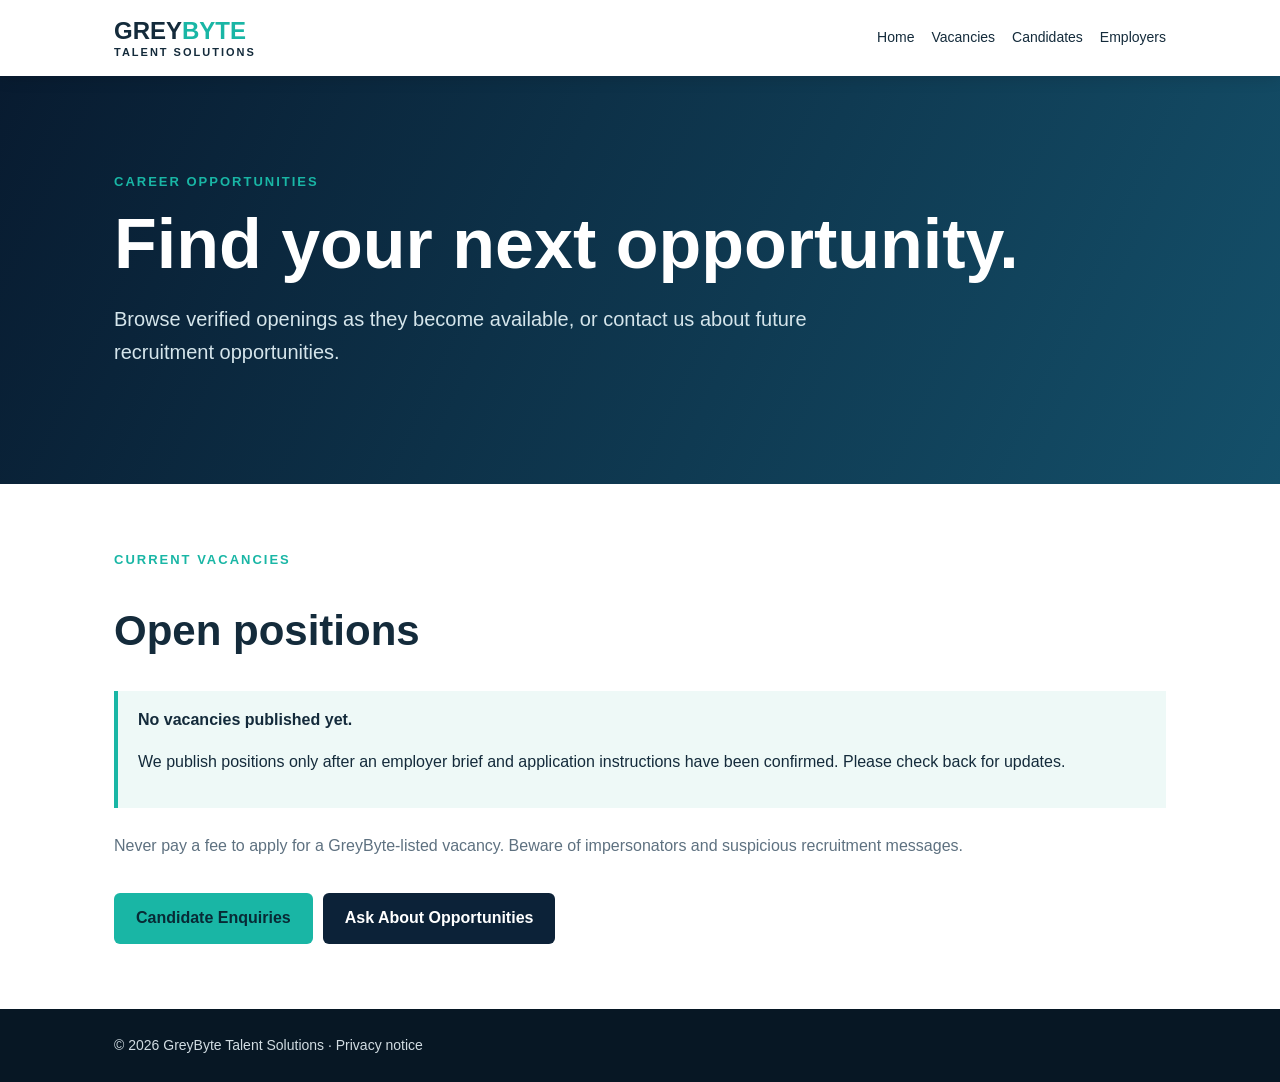
==== vacancies.html @ 1ff4c4b7 "Add files via upload" ====
<!doctype html><html lang="en"><head><meta charset="utf-8"><meta name="viewport" content="width=device-width,initial-scale=1"><meta name="description" content="Explore confirmed job vacancies and career opportunities through GreyByte Talent Solutions."><title>Vacancies | GreyByte Talent Solutions</title><link rel="stylesheet" href="styles.css"></head><body><header><nav class="wrap"><a href="index.html" class="brand">GREY<span>BYTE</span><small>TALENT SOLUTIONS</small></a><div class="links"><a href="index.html">Home</a><a href="vacancies.html" aria-current="page">Vacancies</a><a href="candidates.html">Candidates</a><a href="employers.html">Employers</a></div></nav></header><main><section class="hero"><div class="wrap"><div class="tag">Career opportunities</div><h1>Find your next opportunity.</h1><p>Browse verified openings as they become available, or contact us about future recruitment opportunities.</p></div></section><section><div class="wrap"><div class="tag">Current vacancies</div><h2>Open positions</h2><div class="notice"><strong>No vacancies published yet.</strong><p>We publish positions only after an employer brief and application instructions have been confirmed. Please check back for updates.</p></div><p class="muted">Never pay a fee to apply for a GreyByte-listed vacancy. Beware of impersonators and suspicious recruitment messages.</p><div class="actions"><a class="btn" href="candidates.html">Candidate Enquiries</a><a class="btn dark" href="mailto:careers@greybyte.co.za?subject=Vacancy%20notification%20enquiry">Ask About Opportunities</a></div></div></section></main><footer><div class="wrap">© 2026 GreyByte Talent Solutions · <a href="privacy.html">Privacy notice</a></div></footer></body></html>
---- styles.css ----
:root{--navy:#0c2238;--teal:#19b6a5;--ink:#142b3b;--muted:#5e7180}*{box-sizing:border-box}html{scroll-behavior:smooth}body{margin:0;font-family:Arial,Helvetica,sans-serif;color:var(--ink);line-height:1.65}a{color:inherit;text-decoration:none}a:hover{text-decoration:underline}.wrap{max-width:1100px;margin:auto;padding:0 24px}header{background:#fff;position:sticky;top:0;z-index:2;box-shadow:0 2px 15px #0012}nav{display:flex;justify-content:space-between;align-items:center;gap:20px;flex-wrap:wrap;padding-top:17px!important;padding-bottom:17px!important}.brand{font-weight:900;font-size:24px;line-height:1.2}.brand span{color:var(--teal)}.brand small{display:block;font-size:11px;letter-spacing:2px}.links{display:flex;gap:17px;flex-wrap:wrap;font-size:14px}.hero{background:linear-gradient(115deg,#081b30,#14506a);color:white;padding:95px 0}.hero h1{font-size:clamp(40px,6vw,70px);line-height:1.1;margin:14px 0}.hero p{font-size:20px;max-width:720px;color:#d5e5eb}.tag{color:var(--teal);font-size:13px;font-weight:700;letter-spacing:2px;text-transform:uppercase}.btn{display:inline-block;background:var(--teal);color:#082a35;padding:12px 22px;border-radius:6px;font-weight:700;margin:10px 10px 0 0}.btn.outline{background:transparent;color:white;border:1px solid white}.btn.dark{background:var(--navy);color:white}section{padding:65px 0}h2{font-size:clamp(28px,4vw,42px);line-height:1.2}h3{margin-top:0}.grid{display:grid;grid-template-columns:repeat(3,minmax(0,1fr));gap:20px;margin-top:28px}.card{padding:26px;border:1px solid #dce5e9;border-radius:12px;background:white}.card p,.muted{color:var(--muted)}.soft{background:#f3f7f9}.dark{background:var(--navy);color:white}.dark p{color:#d4e1e8}footer{background:#071724;color:#d1dce2;padding:25px 0;font-size:14px}.notice{border-left:4px solid var(--teal);padding:16px 20px;background:#eef9f7;margin:25px 0}.pill{display:inline-block;padding:4px 10px;background:#e6f6f3;color:#086a62;border-radius:50px;font-size:12px;font-weight:bold}.stack{max-width:760px}.actions{margin-top:24px}.list{padding-left:20px}.contact{font-weight:bold;color:#096d66}.subnav{display:flex;gap:15px;flex-wrap:wrap}.small{font-size:13px}@media(max-width:750px){.grid{grid-template-columns:1fr}.hero{padding:65px 0}nav{align-items:flex-start}.links{gap:12px}}
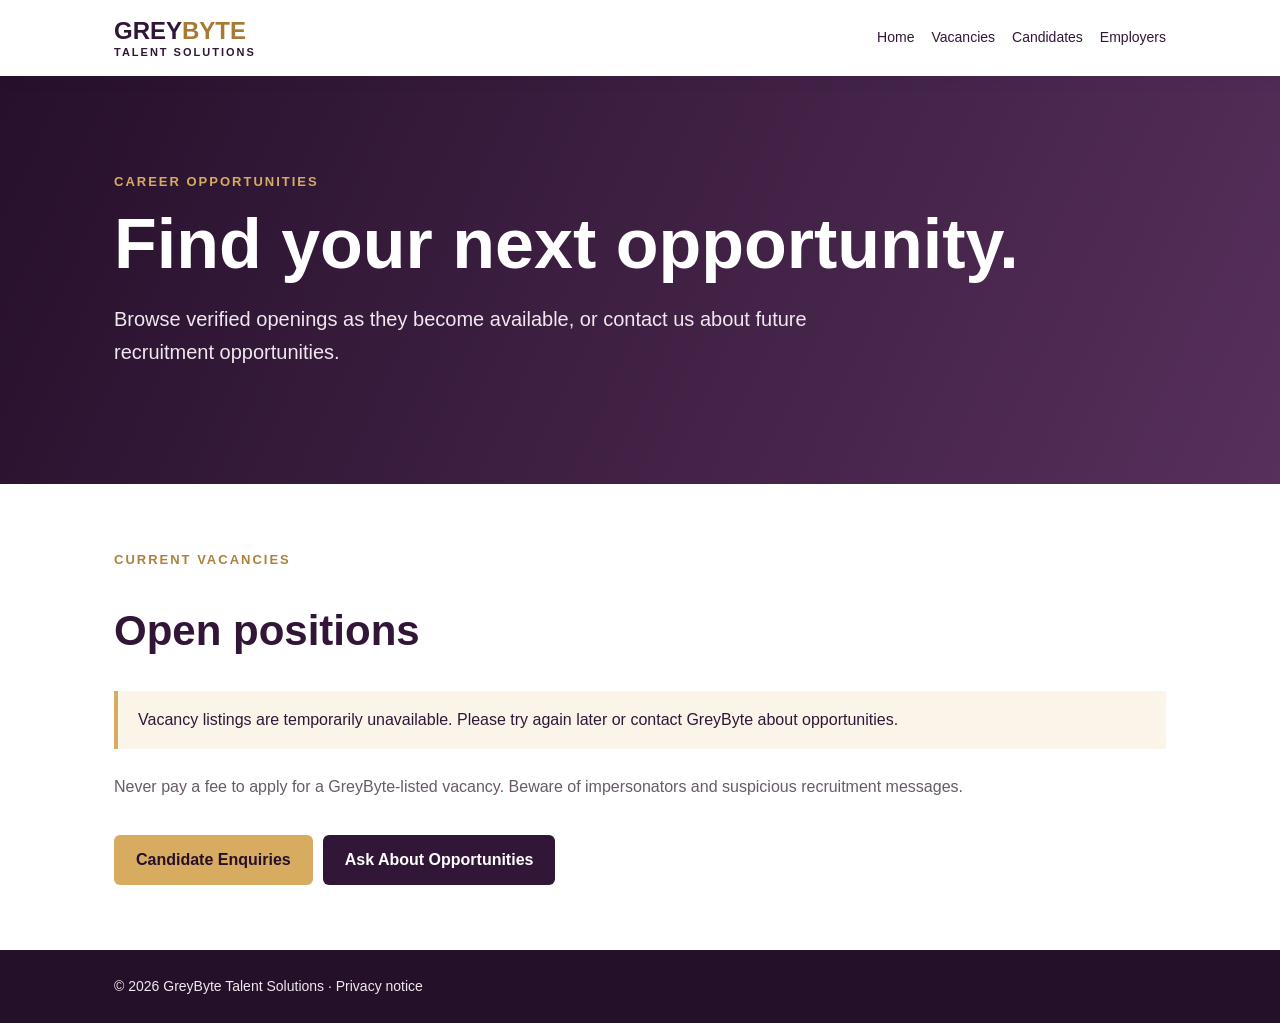
==== commit 25ad148b: "Add API-driven published vacancy listings and job details preview" ====
--- a/vacancies.html
+++ b/vacancies.html
@@ -1 +1,105 @@
-<!doctype html><html lang="en"><head><meta charset="utf-8"><meta name="viewport" content="width=device-width,initial-scale=1"><meta name="description" content="Explore confirmed job vacancies and career opportunities through GreyByte Talent Solutions."><title>Vacancies | GreyByte Talent Solutions</title><link rel="stylesheet" href="styles.css"></head><body><header><nav class="wrap"><a href="index.html" class="brand">GREY<span>BYTE</span><small>TALENT SOLUTIONS</small></a><div class="links"><a href="index.html">Home</a><a href="vacancies.html" aria-current="page">Vacancies</a><a href="candidates.html">Candidates</a><a href="employers.html">Employers</a></div></nav></header><main><section class="hero"><div class="wrap"><div class="tag">Career opportunities</div><h1>Find your next opportunity.</h1><p>Browse verified openings as they become available, or contact us about future recruitment opportunities.</p></div></section><section><div class="wrap"><div class="tag">Current vacancies</div><h2>Open positions</h2><div class="notice"><strong>No vacancies published yet.</strong><p>We publish positions only after an employer brief and application instructions have been confirmed. Please check back for updates.</p></div><p class="muted">Never pay a fee to apply for a GreyByte-listed vacancy. Beware of impersonators and suspicious recruitment messages.</p><div class="actions"><a class="btn" href="candidates.html">Candidate Enquiries</a><a class="btn dark" href="mailto:careers@greybyte.co.za?subject=Vacancy%20notification%20enquiry">Ask About Opportunities</a></div></div></section></main><footer><div class="wrap">© 2026 GreyByte Talent Solutions · <a href="privacy.html">Privacy notice</a></div></footer></body></html>
+<!doctype html>
+<html lang="en">
+<head>
+  <meta charset="utf-8">
+  <meta name="viewport" content="width=device-width,initial-scale=1">
+  <meta name="description" content="Explore confirmed job vacancies and career opportunities through GreyByte Talent Solutions.">
+  <title>Vacancies | GreyByte Talent Solutions</title>
+  <link rel="stylesheet" href="styles.css">
+  <!-- Set content to the public HTTPS API origin when deployed, e.g. https://api.example.com.
+       Leave empty when the API is reverse-proxied under this website's own origin. -->
+  <meta name="greybyte-api-base" content="">
+  <style>
+    .vacancy-grid{display:grid;grid-template-columns:repeat(auto-fit,minmax(min(100%,300px),1fr));gap:20px;margin:25px 0}
+    .vacancy-card{padding:25px;border:1px solid #e8dce7;border-radius:12px;background:#fff;box-shadow:0 4px 16px #32163808}
+    .vacancy-card h3{margin:0 0 12px;color:#321638}
+    .vacancy-meta{color:#695a69;margin:8px 0}
+    .vacancy-card .btn{margin-top:18px;cursor:pointer;border:0;font:inherit;font-weight:700}
+    .vacancy-dialog{max-width:720px;width:calc(100% - 30px);border:1px solid #e8dce7;border-radius:14px;padding:28px;color:#321638}
+    .vacancy-dialog::backdrop{background:#1b1020b8}
+    .vacancy-dialog h2{font-size:30px}
+    .vacancy-dialog .close{float:right;background:#321638;color:white;border:0;border-radius:5px;padding:9px 15px;cursor:pointer}
+    .vacancy-details{white-space:pre-wrap;overflow-wrap:anywhere}
+    .vacancy-state[hidden],.vacancy-grid[hidden]{display:none}
+  </style>
+</head>
+<body>
+<header><nav class="wrap"><a href="index.html" class="brand">GREY<span>BYTE</span><small>TALENT SOLUTIONS</small></a><div class="links"><a href="index.html">Home</a><a href="vacancies.html" aria-current="page">Vacancies</a><a href="candidates.html">Candidates</a><a href="employers.html">Employers</a></div></nav></header>
+<main>
+  <section class="hero"><div class="wrap"><div class="tag">Career opportunities</div><h1>Find your next opportunity.</h1><p>Browse verified openings as they become available, or contact us about future recruitment opportunities.</p></div></section>
+  <section><div class="wrap">
+    <div class="tag">Current vacancies</div><h2>Open positions</h2>
+    <p id="vacancy-status" class="notice vacancy-state" role="status" aria-live="polite">Checking for published vacancies…</p>
+    <div id="vacancy-list" class="vacancy-grid" hidden></div>
+    <p class="muted">Never pay a fee to apply for a GreyByte-listed vacancy. Beware of impersonators and suspicious recruitment messages.</p>
+    <div class="actions"><a class="btn" href="candidates.html">Candidate Enquiries</a><a class="btn dark" href="mailto:careers@greybyte.co.za?subject=Vacancy%20notification%20enquiry">Ask About Opportunities</a></div>
+  </div></section>
+</main>
+<dialog id="vacancy-dialog" class="vacancy-dialog" aria-labelledby="vacancy-detail-title">
+  <form method="dialog"><button class="close" aria-label="Close vacancy details">Close</button></form>
+  <h2 id="vacancy-detail-title"></h2>
+  <p id="vacancy-detail-meta" class="vacancy-meta"></p>
+  <p id="vacancy-detail-closing" class="vacancy-meta"></p>
+  <h3>Job description</h3><p id="vacancy-detail-description" class="vacancy-details"></p>
+  <h3>Requirements</h3><p id="vacancy-detail-requirements" class="vacancy-details"></p>
+  <p class="muted small">Online applications will be available when the secure candidate application service is deployed. Do not email sensitive documents.</p>
+  <a id="vacancy-enquiry" class="btn" href="candidates.html">Candidate Enquiries</a>
+</dialog>
+<footer><div class="wrap">© 2026 GreyByte Talent Solutions · <a href="privacy.html">Privacy notice</a></div></footer>
+<script>
+(() => {
+  "use strict";
+  const base = (document.querySelector('meta[name="greybyte-api-base"]')?.content || "").replace(/\/$/, "");
+  // Public endpoint must return ONLY published vacancies, with no authentication or candidate PII.
+  const endpoint = base + "/api/vacancies/public";
+  const status = document.getElementById("vacancy-status");
+  const list = document.getElementById("vacancy-list");
+  const dialog = document.getElementById("vacancy-dialog");
+  const setStatus = message => { status.textContent = message; status.hidden = false; list.hidden = true; };
+  const formatDate = value => {
+    if (!value) return "";
+    const date = new Date(value);
+    return Number.isNaN(date.getTime()) ? "" : new Intl.DateTimeFormat("en-ZA", { dateStyle:"medium", timeZone:"Africa/Johannesburg" }).format(date);
+  };
+  const showDetails = vacancy => {
+    document.getElementById("vacancy-detail-title").textContent = vacancy.jobTitle || "Vacancy";
+    document.getElementById("vacancy-detail-meta").textContent = [vacancy.location, vacancy.employmentType].filter(Boolean).join(" · ");
+    const closing = formatDate(vacancy.closingDateUtc);
+    document.getElementById("vacancy-detail-closing").textContent = closing ? "Closing date: " + closing : "Closing date: Not specified";
+    document.getElementById("vacancy-detail-description").textContent = vacancy.description || "Details to be confirmed.";
+    document.getElementById("vacancy-detail-requirements").textContent = vacancy.requirements || "Please enquire about requirements.";
+    dialog.showModal();
+  };
+  async function loadVacancies() {
+    try {
+      const response = await fetch(endpoint, { headers:{Accept:"application/json"}, credentials:"omit", signal:AbortSignal.timeout(12000) });
+      if (!response.ok) throw new Error("HTTP " + response.status);
+      const data = await response.json();
+      if (!Array.isArray(data)) throw new Error("Unexpected vacancies response");
+      // Defense in depth: the API must also enforce Published-only filtering.
+      const published = data.filter(v => v && v.status === "Published");
+      if (!published.length) { setStatus("No vacancies are currently published. Please check back for updates."); return; }
+      list.replaceChildren();
+      published.forEach(v => {
+        const card = document.createElement("article"); card.className = "vacancy-card";
+        const title = document.createElement("h3"); title.textContent = v.jobTitle || "Vacancy";
+        const meta = document.createElement("p"); meta.className = "vacancy-meta";
+        meta.textContent = [v.location, v.employmentType].filter(Boolean).join(" · ");
+        const date = document.createElement("p"); date.className = "vacancy-meta";
+        const closing = formatDate(v.closingDateUtc);
+        date.textContent = closing ? "Closes: " + closing : "Closing date: Not specified";
+        const button = document.createElement("button"); button.type = "button"; button.className = "btn";
+        button.textContent = "View Job"; button.addEventListener("click", () => showDetails(v));
+        card.append(title,meta,date,button); list.append(card);
+      });
+      status.hidden = true; list.hidden = false;
+    } catch (error) {
+      console.error("Unable to load vacancies:", error);
+      setStatus("Vacancy listings are temporarily unavailable. Please try again later or contact GreyByte about opportunities.");
+    }
+  }
+  loadVacancies();
+})();
+</script>
+</body>
+</html>
--- a/styles.css
+++ b/styles.css
@@ -1 +1 @@
-:root{--navy:#0c2238;--teal:#19b6a5;--ink:#142b3b;--muted:#5e7180}*{box-sizing:border-box}html{scroll-behavior:smooth}body{margin:0;font-family:Arial,Helvetica,sans-serif;color:var(--ink);line-height:1.65}a{color:inherit;text-decoration:none}a:hover{text-decoration:underline}.wrap{max-width:1100px;margin:auto;padding:0 24px}header{background:#fff;position:sticky;top:0;z-index:2;box-shadow:0 2px 15px #0012}nav{display:flex;justify-content:space-between;align-items:center;gap:20px;flex-wrap:wrap;padding-top:17px!important;padding-bottom:17px!important}.brand{font-weight:900;font-size:24px;line-height:1.2}.brand span{color:var(--teal)}.brand small{display:block;font-size:11px;letter-spacing:2px}.links{display:flex;gap:17px;flex-wrap:wrap;font-size:14px}.hero{background:linear-gradient(115deg,#081b30,#14506a);color:white;padding:95px 0}.hero h1{font-size:clamp(40px,6vw,70px);line-height:1.1;margin:14px 0}.hero p{font-size:20px;max-width:720px;color:#d5e5eb}.tag{color:var(--teal);font-size:13px;font-weight:700;letter-spacing:2px;text-transform:uppercase}.btn{display:inline-block;background:var(--teal);color:#082a35;padding:12px 22px;border-radius:6px;font-weight:700;margin:10px 10px 0 0}.btn.outline{background:transparent;color:white;border:1px solid white}.btn.dark{background:var(--navy);color:white}section{padding:65px 0}h2{font-size:clamp(28px,4vw,42px);line-height:1.2}h3{margin-top:0}.grid{display:grid;grid-template-columns:repeat(3,minmax(0,1fr));gap:20px;margin-top:28px}.card{padding:26px;border:1px solid #dce5e9;border-radius:12px;background:white}.card p,.muted{color:var(--muted)}.soft{background:#f3f7f9}.dark{background:var(--navy);color:white}.dark p{color:#d4e1e8}footer{background:#071724;color:#d1dce2;padding:25px 0;font-size:14px}.notice{border-left:4px solid var(--teal);padding:16px 20px;background:#eef9f7;margin:25px 0}.pill{display:inline-block;padding:4px 10px;background:#e6f6f3;color:#086a62;border-radius:50px;font-size:12px;font-weight:bold}.stack{max-width:760px}.actions{margin-top:24px}.list{padding-left:20px}.contact{font-weight:bold;color:#096d66}.subnav{display:flex;gap:15px;flex-wrap:wrap}.small{font-size:13px}@media(max-width:750px){.grid{grid-template-columns:1fr}.hero{padding:65px 0}nav{align-items:flex-start}.links{gap:12px}}
+:root{--navy:#321638;--teal:#D7AB60;--ink:#321638;--muted:#695A69;--plum:#321638;--purple:#795574;--gold:#D7AB60;--ivory:#F8F3EC}*{box-sizing:border-box}html{scroll-behavior:smooth}body{margin:0;font-family:Arial,Helvetica,sans-serif;color:var(--ink);line-height:1.65;background:#fff}a{color:inherit;text-decoration:none}a:hover{text-decoration:underline}.wrap{max-width:1100px;margin:auto;padding:0 24px}header{background:#fff;position:sticky;top:0;z-index:2;box-shadow:0 2px 15px #32163818}nav{display:flex;justify-content:space-between;align-items:center;gap:20px;flex-wrap:wrap;padding-top:17px!important;padding-bottom:17px!important}.brand{font-weight:900;font-size:24px;line-height:1.2}.brand span{color:#A87934}.brand small{display:block;font-size:11px;letter-spacing:2px}.links{display:flex;gap:17px;flex-wrap:wrap;font-size:14px}.links a:hover,.contact{color:#966D30}.hero{background:linear-gradient(115deg,#26102B,#57305B);color:white;padding:95px 0}.hero h1{font-size:clamp(40px,6vw,70px);line-height:1.1;margin:14px 0}.hero h1 span{color:var(--gold)!important}.hero p{font-size:20px;max-width:720px;color:#F1E7EF}.tag{color:#AD803B;font-size:13px;font-weight:700;letter-spacing:2px;text-transform:uppercase}.hero .tag,.dark .tag{color:var(--gold)}.btn{display:inline-block;background:var(--gold);color:#26102B;padding:12px 22px;border-radius:6px;font-weight:700;margin:10px 10px 0 0}.btn:hover{background:#E7BF7C;text-decoration:none}.btn.outline{background:transparent;color:white;border:1px solid var(--gold)}.btn.dark{background:var(--plum);color:white}section{padding:65px 0}h2{font-size:clamp(28px,4vw,42px);line-height:1.2}h3{margin-top:0}.grid{display:grid;grid-template-columns:repeat(3,minmax(0,1fr));gap:20px;margin-top:28px}.card{padding:26px;border:1px solid #E8DCE7;border-radius:12px;background:white;box-shadow:0 4px 16px #32163808}.card p,.muted{color:var(--muted)}.soft{background:var(--ivory)}.dark{background:var(--plum);color:white}.dark p{color:#F1E7EF}footer{background:#241029;color:#F1E7EF;padding:25px 0;font-size:14px}.notice{border-left:4px solid var(--gold);padding:16px 20px;background:#FBF5E9;margin:25px 0}.pill{display:inline-block;padding:4px 10px;background:#F8EDD9;color:#67491D;border-radius:50px;font-size:12px;font-weight:bold}.stack{max-width:760px}.actions{margin-top:24px}.list{padding-left:20px}.contact{font-weight:bold}.subnav{display:flex;gap:15px;flex-wrap:wrap}.small{font-size:13px}:focus-visible{outline:3px solid var(--gold);outline-offset:3px}@media(max-width:750px){.grid{grid-template-columns:1fr}.hero{padding:65px 0}nav{align-items:flex-start}.links{gap:12px}}
